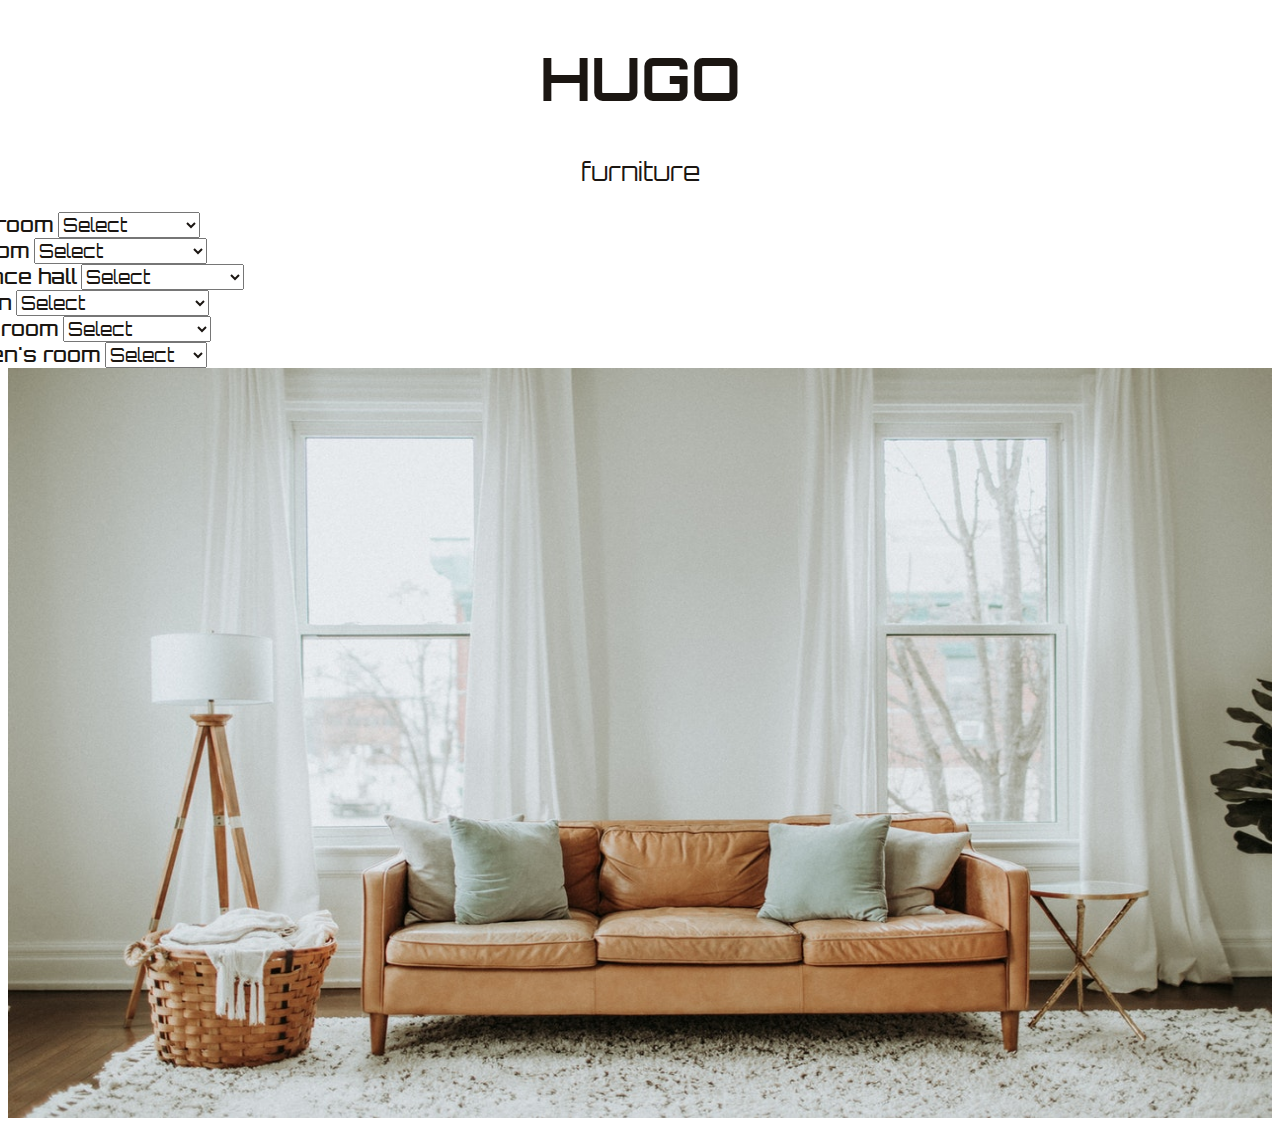
==== index.html @ 1f76936e "Add base structure" ====
<!DOCTYPE html>
<html lang="en">

<head>
    <meta charset="UTF-8">
    <meta name="viewport" content="width=device-width, initial-scale=1.0">

    <!-- BOOTSTRAP CSS -->
    <link rel="stylesheet" href="https://cdn.jsdelivr.net/npm/bootstrap@4.5.3/dist/css/bootstrap.min.css"
        integrity="sha384-TX8t27EcRE3e/ihU7zmQxVncDAy5uIKz4rEkgIXeMed4M0jlfIDPvg6uqKI2xXr2" crossorigin="anonymous">

    <!-- My css -->
    <link rel="stylesheet" href="assets/css/style.css">
    <title>Web Shop Hugo design</title>
</head>

<body>

    <div class="container-fluid">
        <div id="logo">
            <h1>Hugo</h1>
            <p>furniture</p>
        </div>
    </div>

    <div class="container">
        <div class="row navbar">
            <div class="col-2" id="ddlLivingRoomBlock">
            </div>

            <div class="col-2" id="ddlBedRoomBlock">
            </div>

            <div class="col-2" id="ddlEntranceHallBlock">
            </div>

            <div class="col-2" id="ddlKitchenBlock">
            </div>

            <div class="col-2" id="dinningRoomBlock">
            </div>

            <div class="col-2" id="ChildrensRoomBlock">
            </div>
        </div>
    </div>


    <div class="container-fluid img-background">
        <img src="assets/images/background_img.jpg" alt="background_img" class="img-fluid">
    </div>



    <script src="https://ajax.googleapis.com/ajax/libs/jquery/3.5.1/jquery.min.js"></script>
    <!-- Bootstrap -->
    <script src="https://cdn.jsdelivr.net/npm/bootstrap@4.5.3/dist/js/bootstrap.bundle.min.js"
        integrity="sha384-ho+j7jyWK8fNQe+A12Hb8AhRq26LrZ/JpcUGGOn+Y7RsweNrtN/tE3MoK7ZeZDyx"
        crossorigin="anonymous"></script>

    <!-- js -->
    <script src="assets/js/script.js"></script>
</body>

</html>
---- assets/css/style.css ----
@font-face{
    src:url(../fonts/Orbitron-VariableFont_wght.ttf);
    font-family: "my-font";
}

#logo{
    margin-top: 20px;
    margin-bottom: 20px;
    text-align: center;
    color:#1b1612;
    font-family: "my-font";
}
#logo h1{
    font-size: 60px;
    text-transform: uppercase;
}
#logo p{
    font-size: 25px;
}
.img-background img{
    width: 100%;
    height: 750px;
}
.container-fluid{
    padding-left: 0px !important;
    padding-right: 0px !important;
}

.label-style{
    font-size: 20px;
    font-family: "my-font";
    font-weight: 550;
    color: #1b1612;
}
.form-control{
    color: #1b1612;
    font-size: 18px;
    font-family: "my-font";
    
    
}
.row{
    margin-right: -80px !important;
    margin-left: -80px !important;  
}
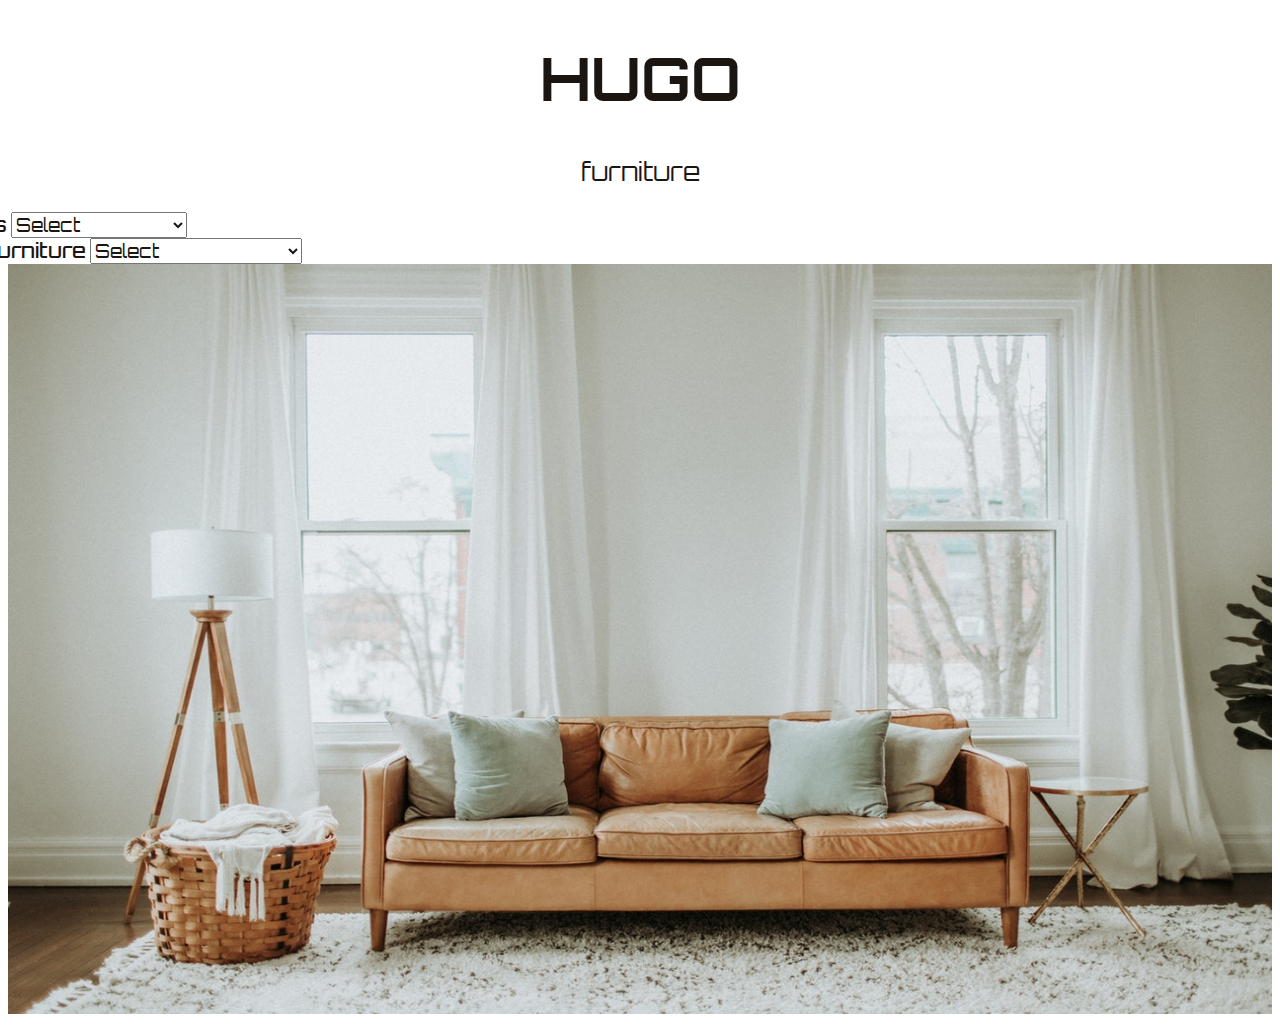
==== commit 21ceb7f1: "Add new products, add printing products" ====
--- a/index.html
+++ b/index.html
@@ -11,6 +11,7 @@
 
     <!-- My css -->
     <link rel="stylesheet" href="assets/css/style.css">
+
     <title>Web Shop Hugo design</title>
 </head>
 
@@ -25,22 +26,10 @@
 
     <div class="container">
         <div class="row navbar">
-            <div class="col-2" id="ddlLivingRoomBlock">
+            <div class="col-4" id="ddlRoomsBlock">
             </div>
 
-            <div class="col-2" id="ddlBedRoomBlock">
-            </div>
-
-            <div class="col-2" id="ddlEntranceHallBlock">
-            </div>
-
-            <div class="col-2" id="ddlKitchenBlock">
-            </div>
-
-            <div class="col-2" id="dinningRoomBlock">
-            </div>
-
-            <div class="col-2" id="ChildrensRoomBlock">
+            <div class="col-4" id="ddlTypeBlock">
             </div>
         </div>
     </div>
@@ -48,6 +37,10 @@
 
     <div class="container-fluid img-background">
         <img src="assets/images/background_img.jpg" alt="background_img" class="img-fluid">
+    </div>
+
+    <div class="container my-5">
+        <div class="row" id="productsBlock"></div>
     </div>
 
 
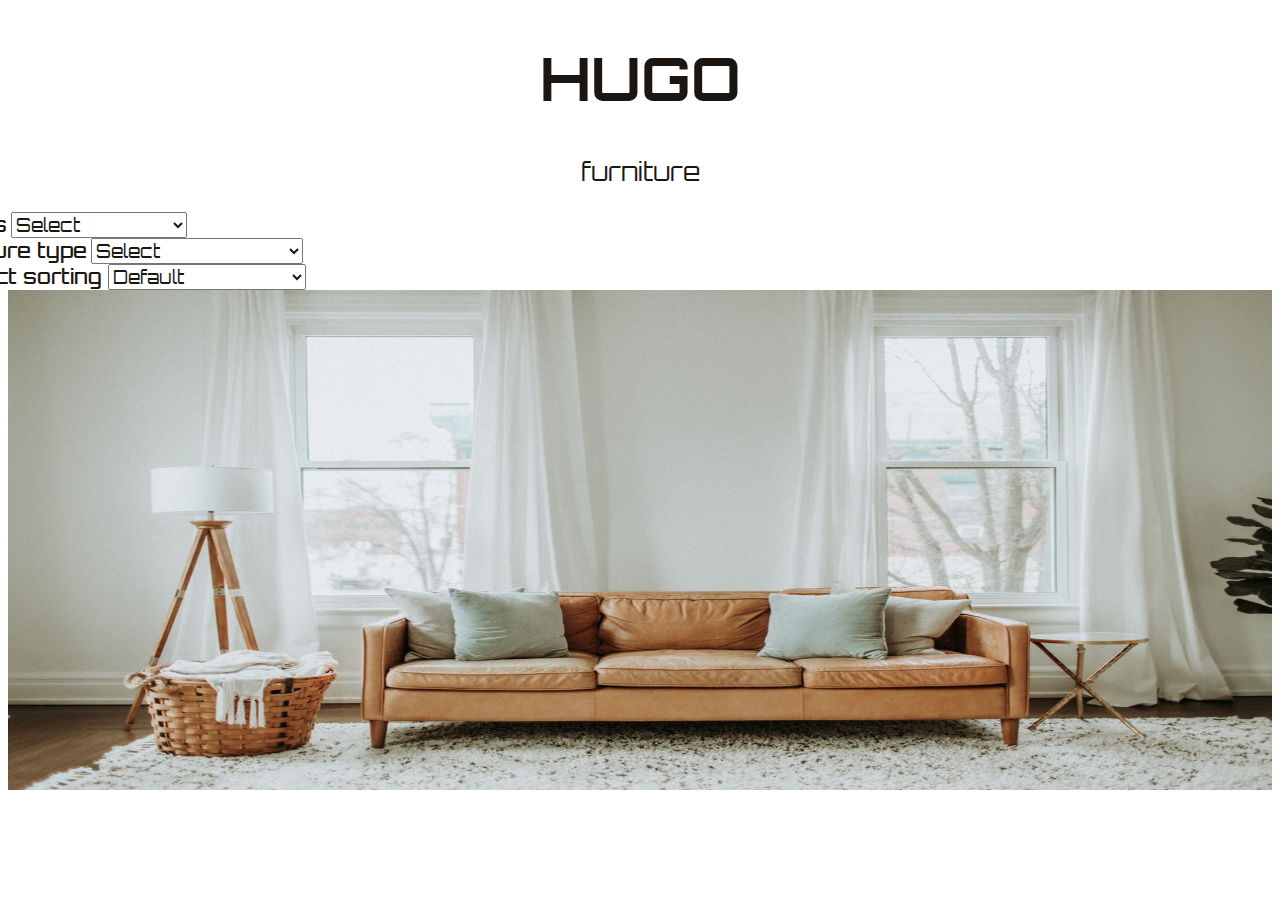
==== commit 61fbc94e: "add sorting" ====
--- a/index.html
+++ b/index.html
@@ -31,6 +31,16 @@
 
             <div class="col-4" id="ddlTypeBlock">
             </div>
+            <div class="col-4 sorting">
+                <div class="form-group">
+                    <label>Product sorting</label>
+                    <select id="ddlSort" class="form-control">
+                        <option value="0">Default</option>
+                        <option value="price-asc">Price-ascending</option>
+                        <option value="price-desc">Price-descending</option>
+                    </select>
+                </div>
+            </div>
         </div>
     </div>
 
--- a/assets/css/style.css
+++ b/assets/css/style.css
@@ -19,7 +19,7 @@
 }
 .img-background img{
     width: 100%;
-    height: 750px;
+    height: 500px;
 }
 .container-fluid{
     padding-left: 0px !important;
@@ -43,4 +43,11 @@
     margin-right: -80px !important;
     margin-left: -80px !important;  
 }
+.sorting{
+    font-size: 20px;
+    font-family: "my-font";
+    font-weight: 550;
+    color: #1b1612;
+}
 
+
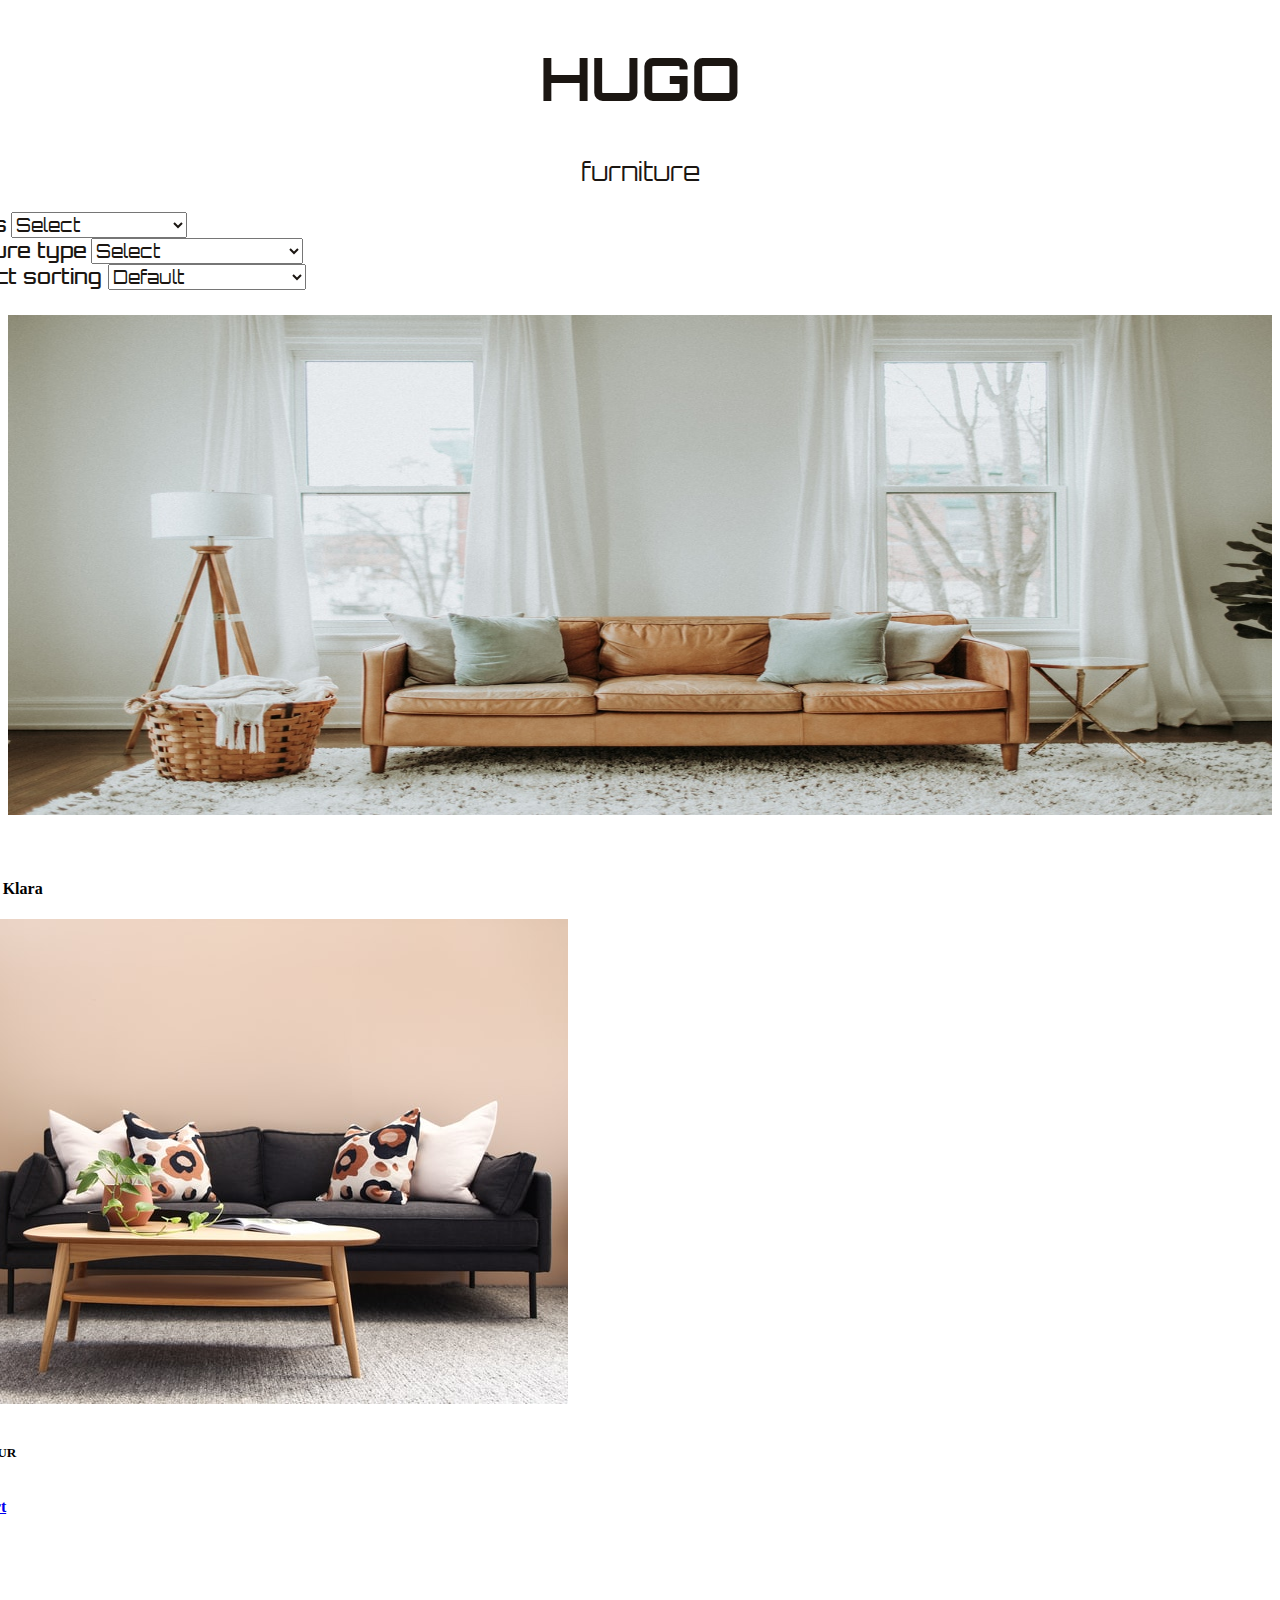
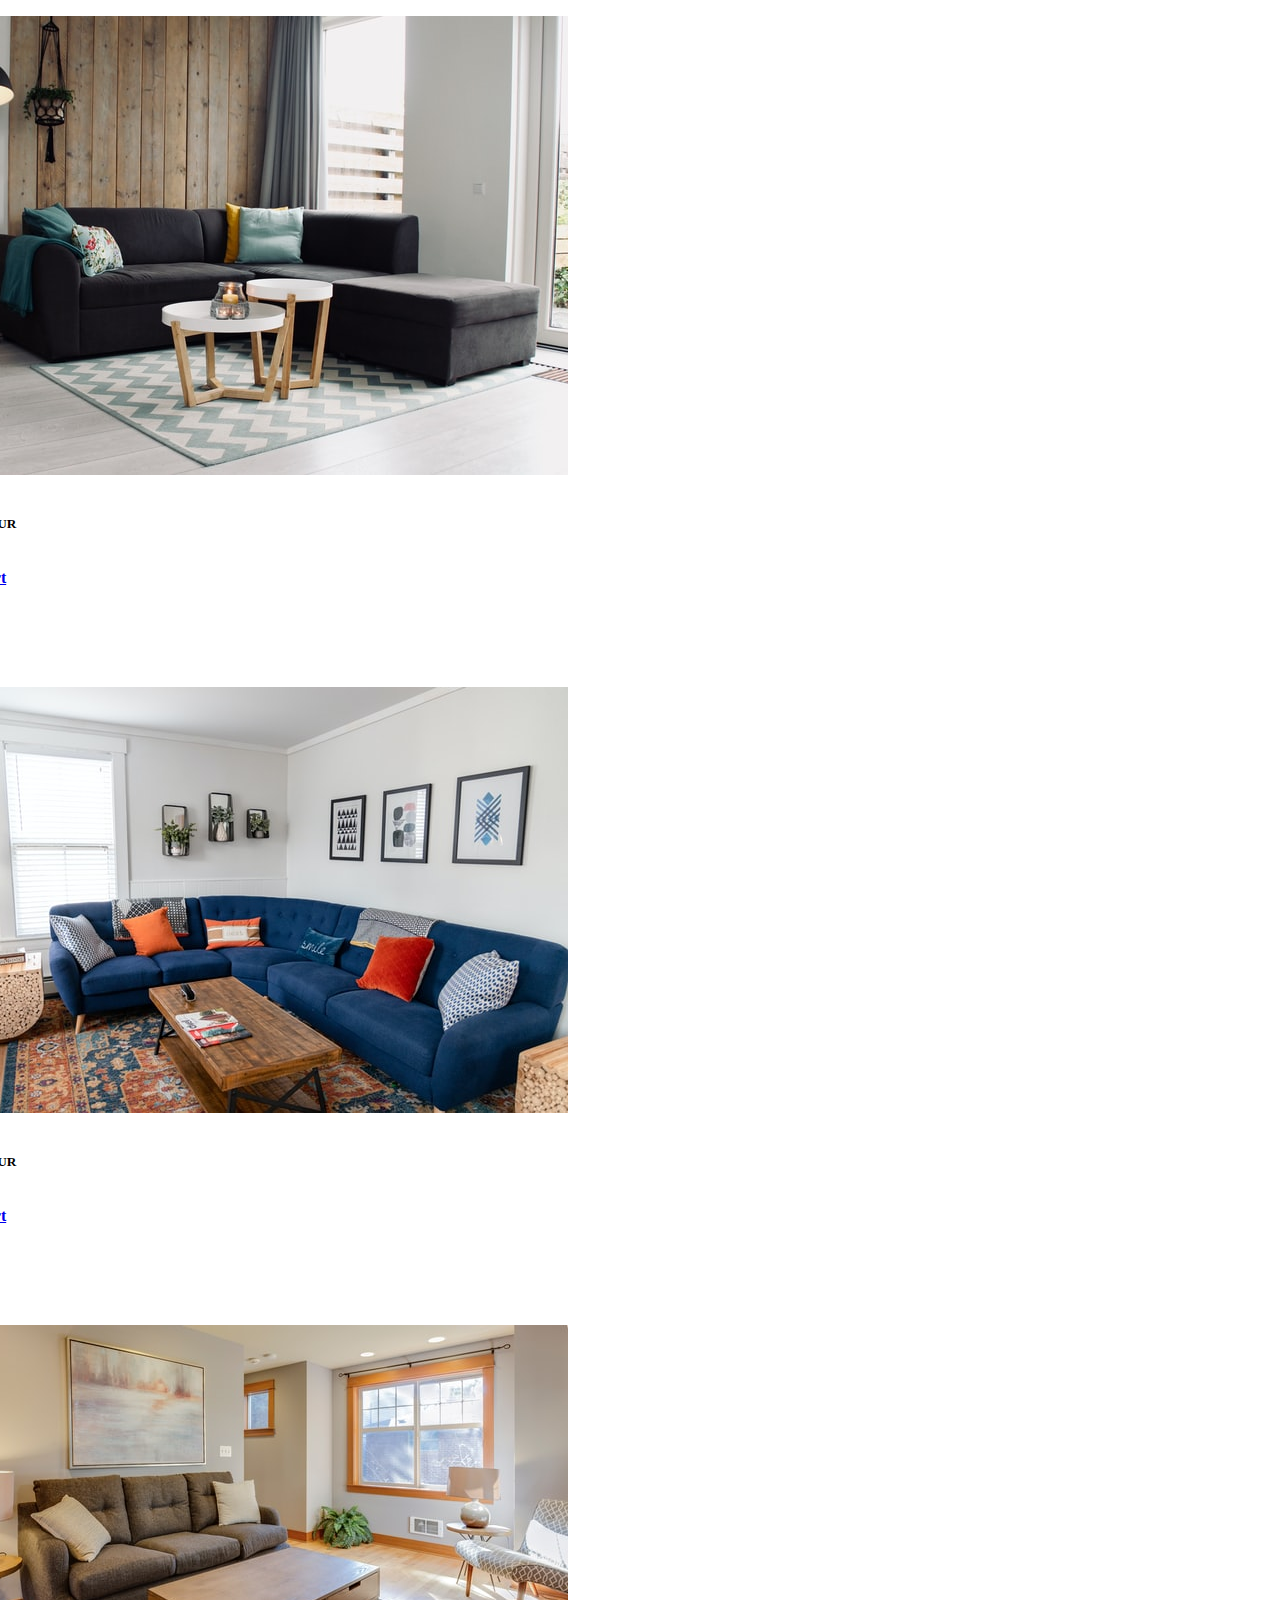
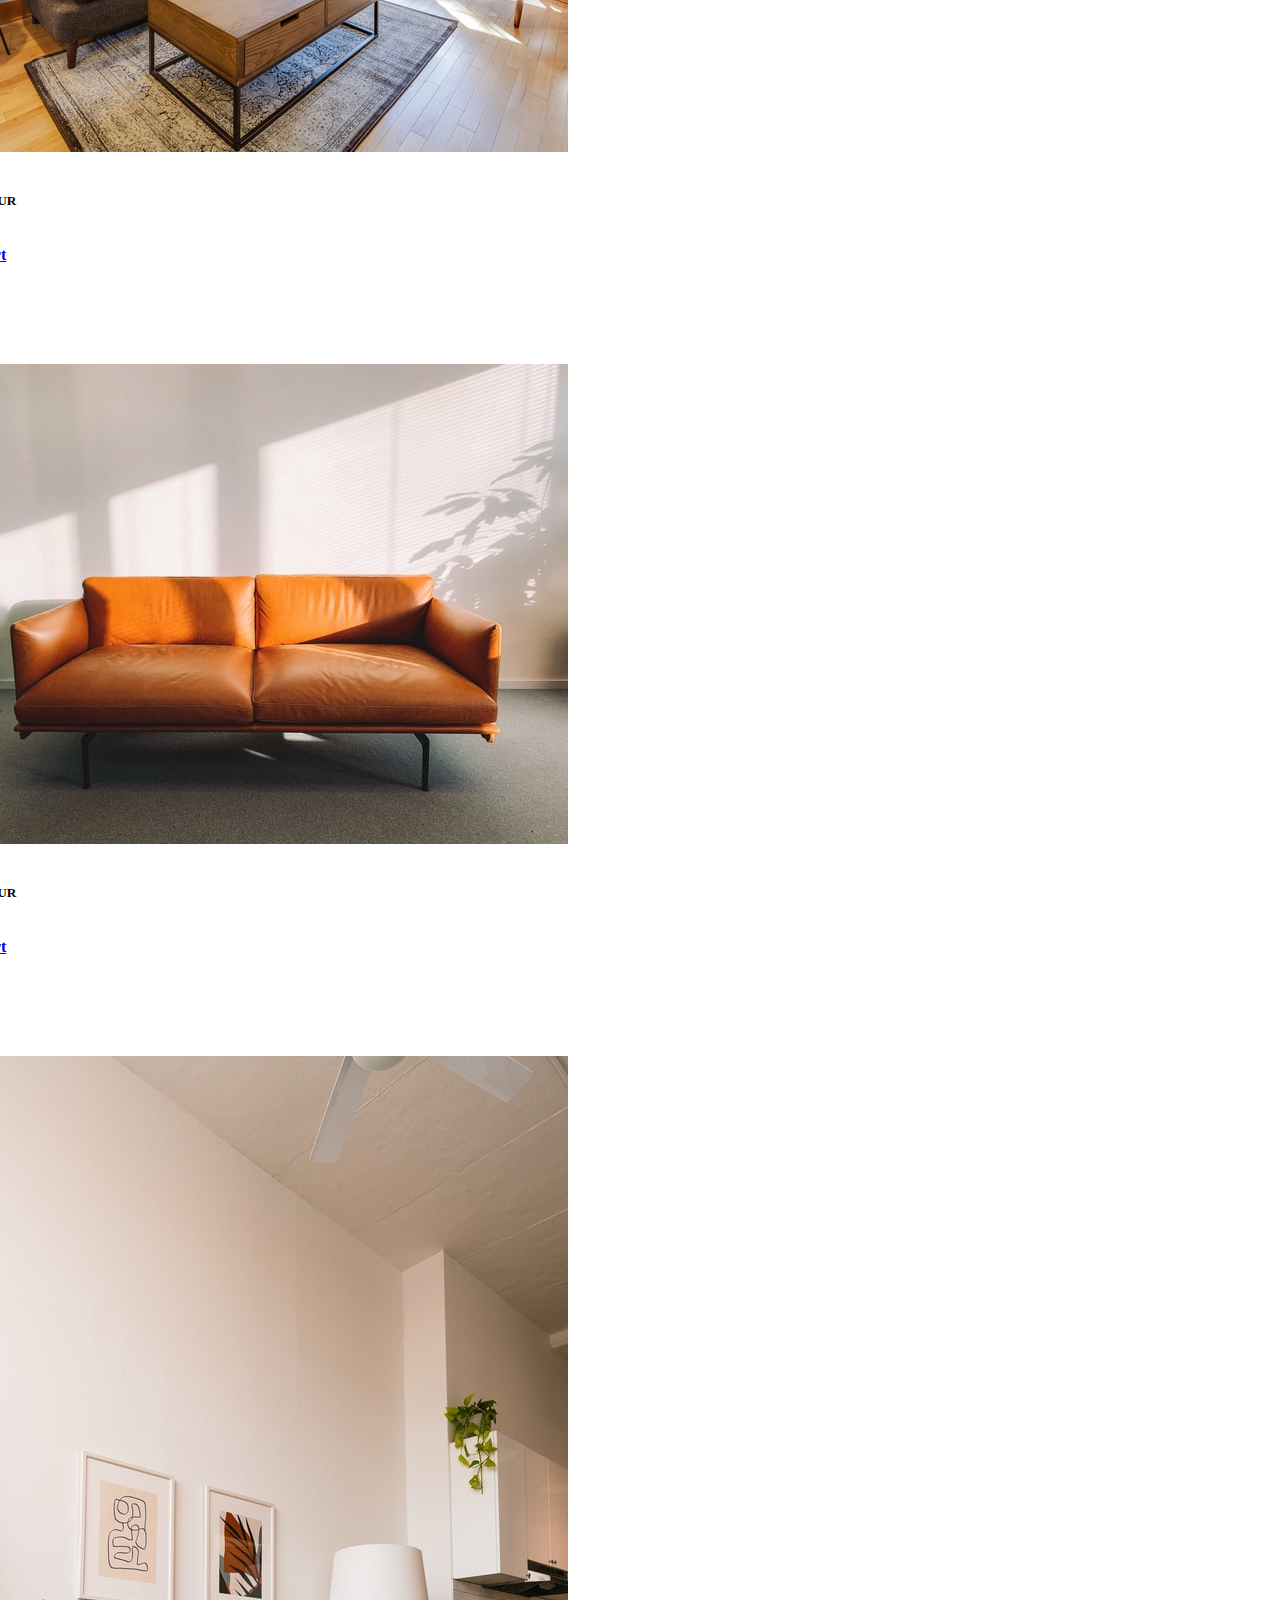
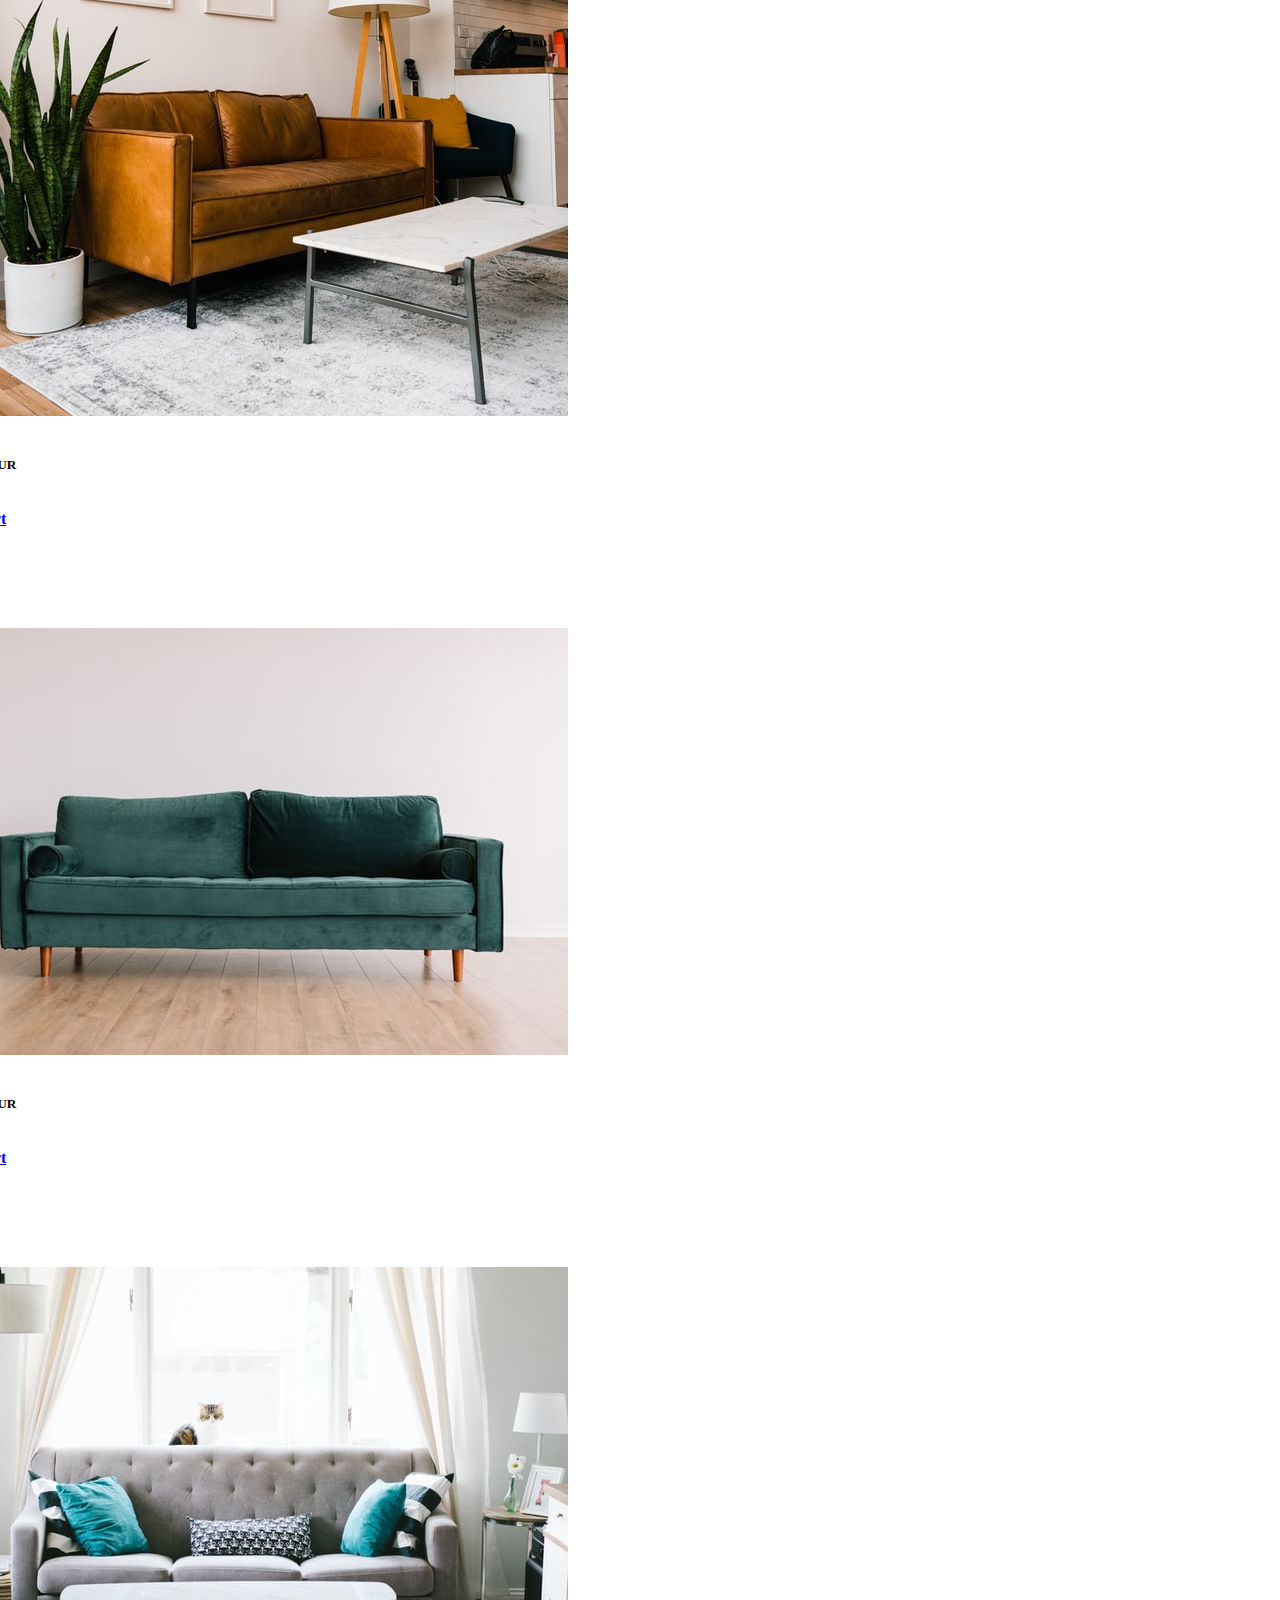
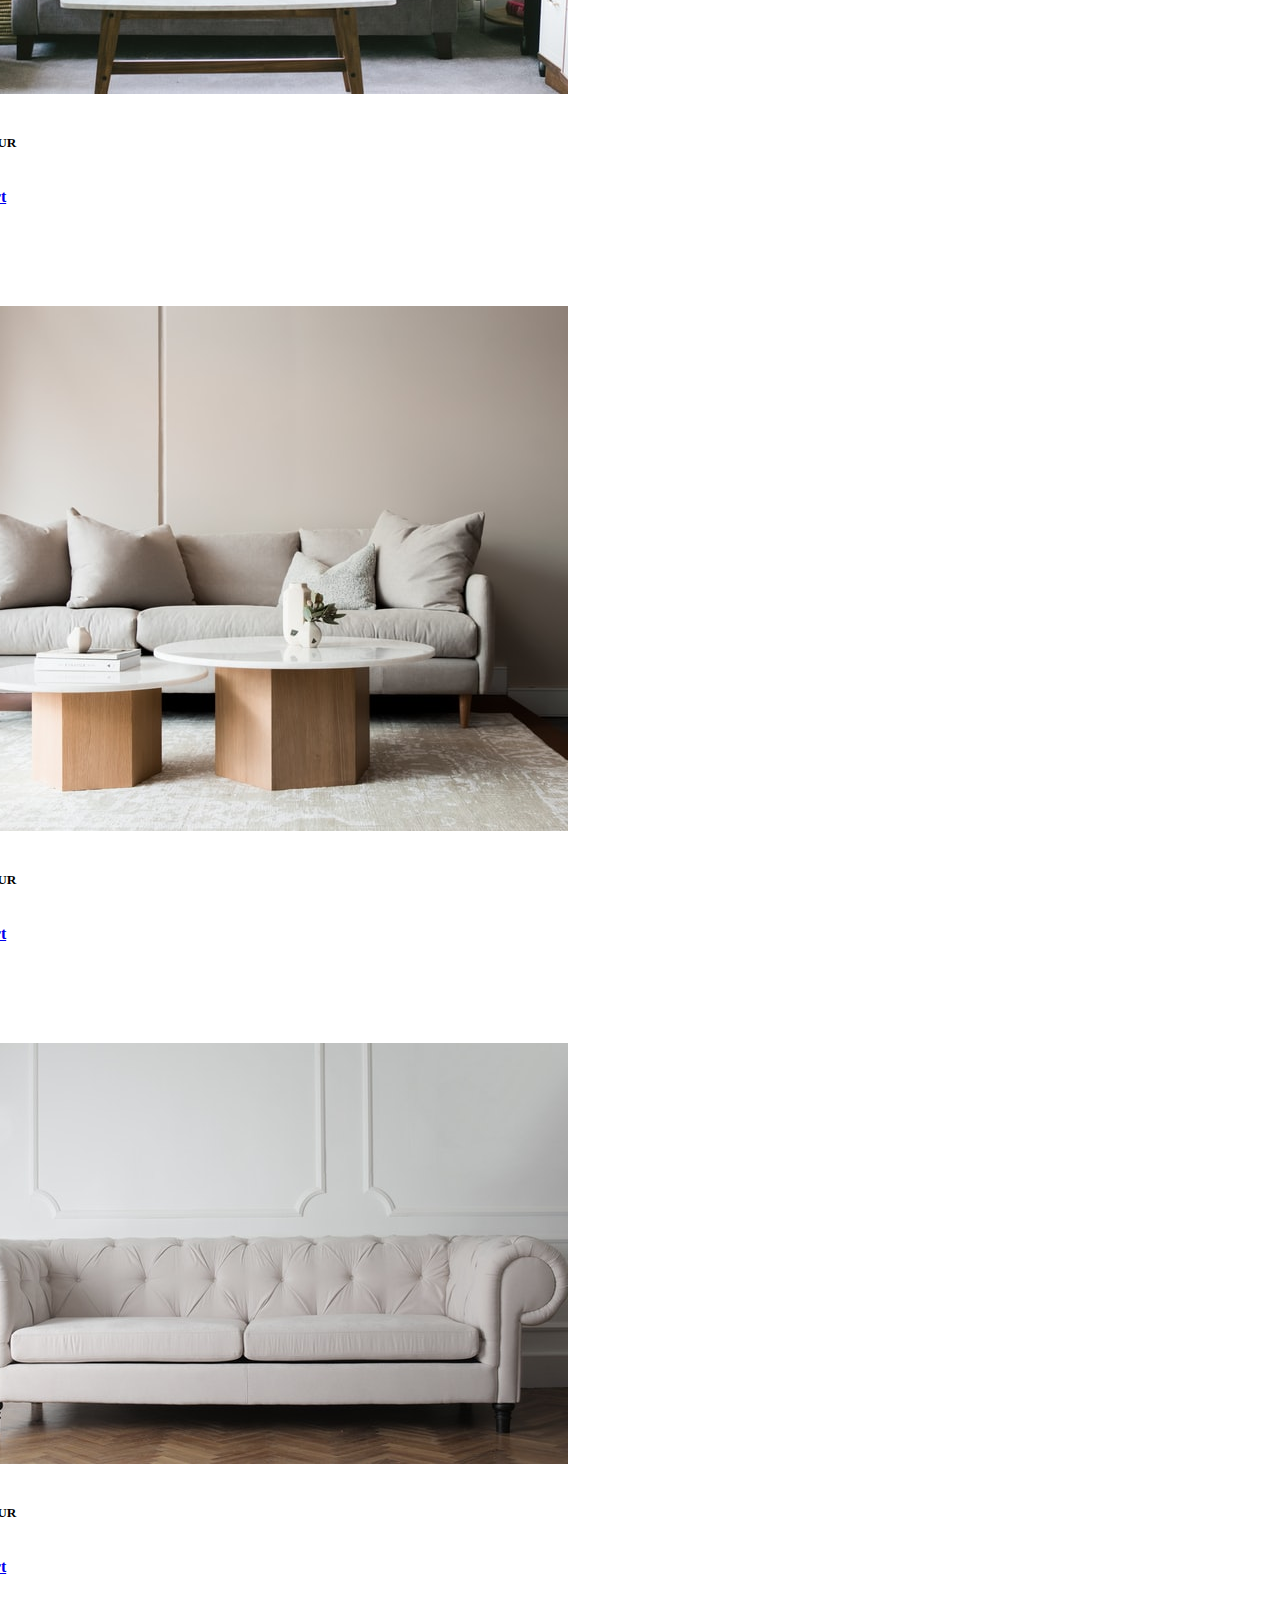
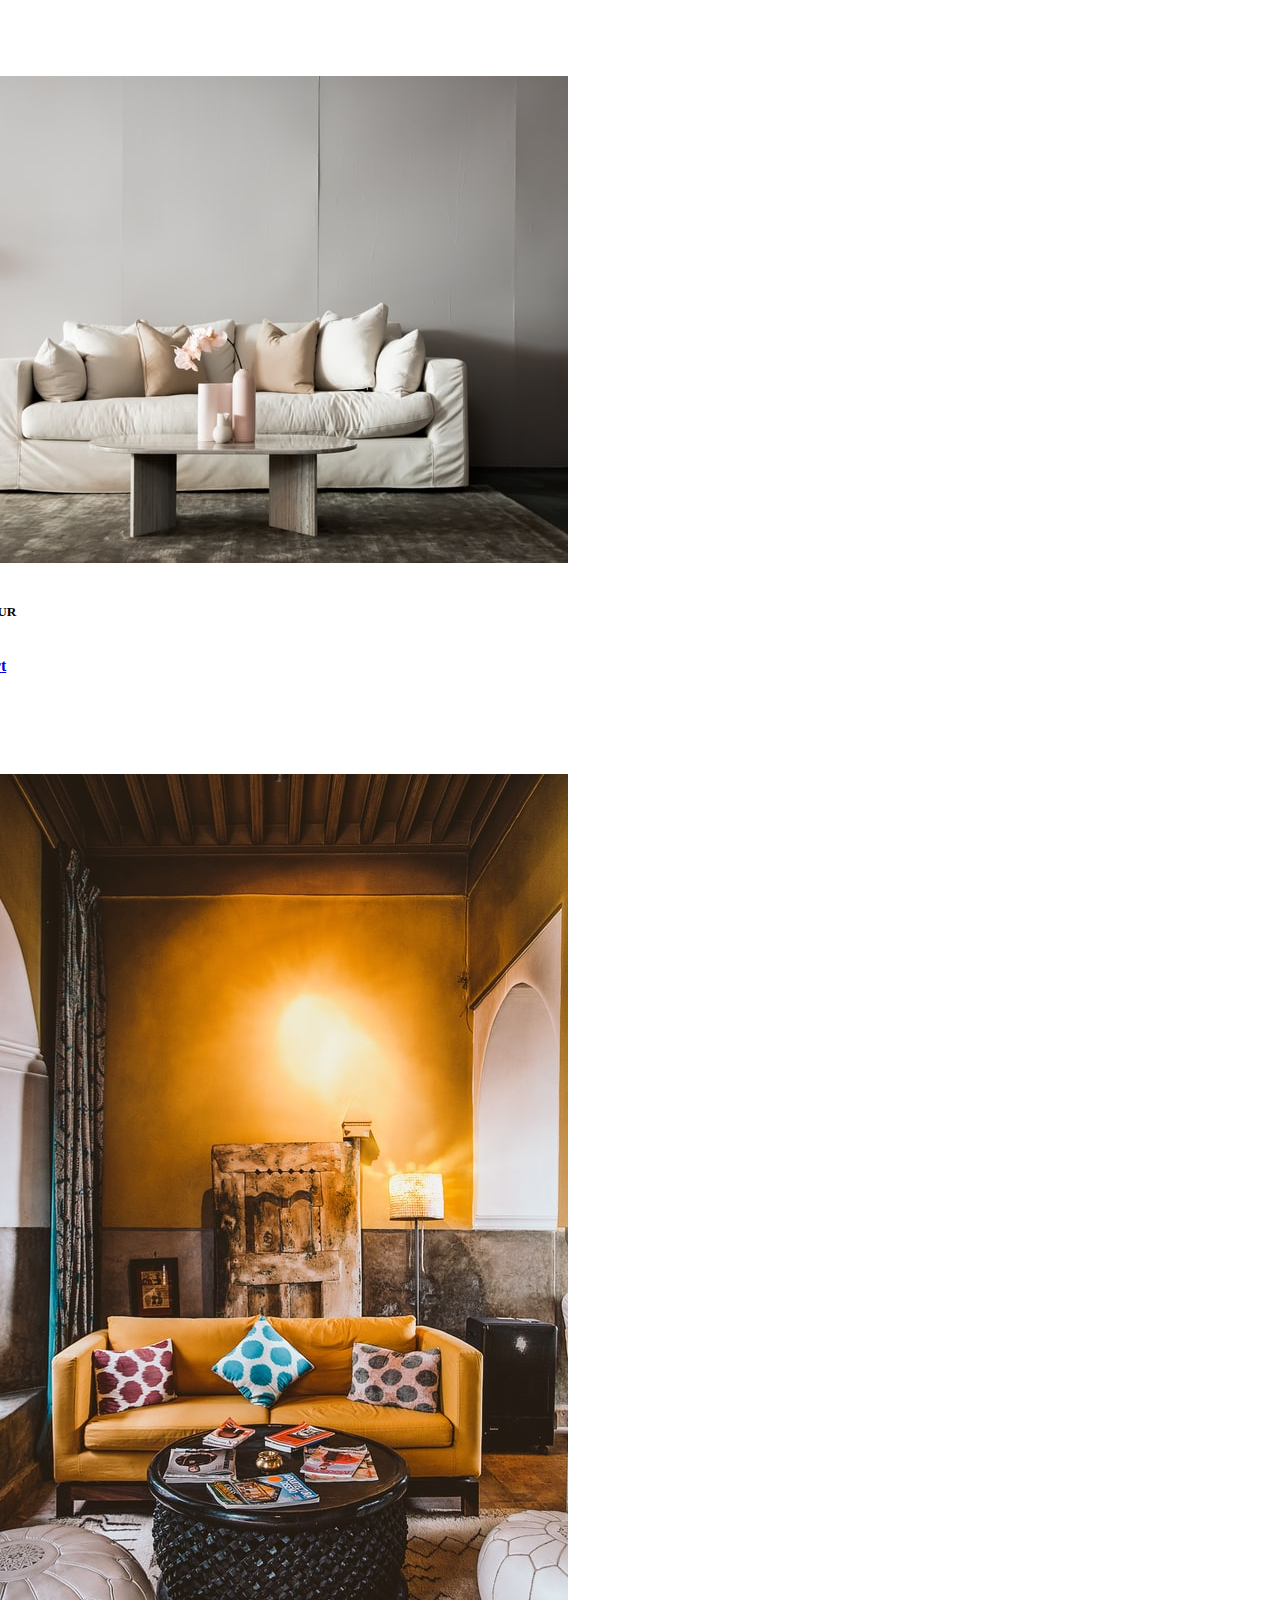
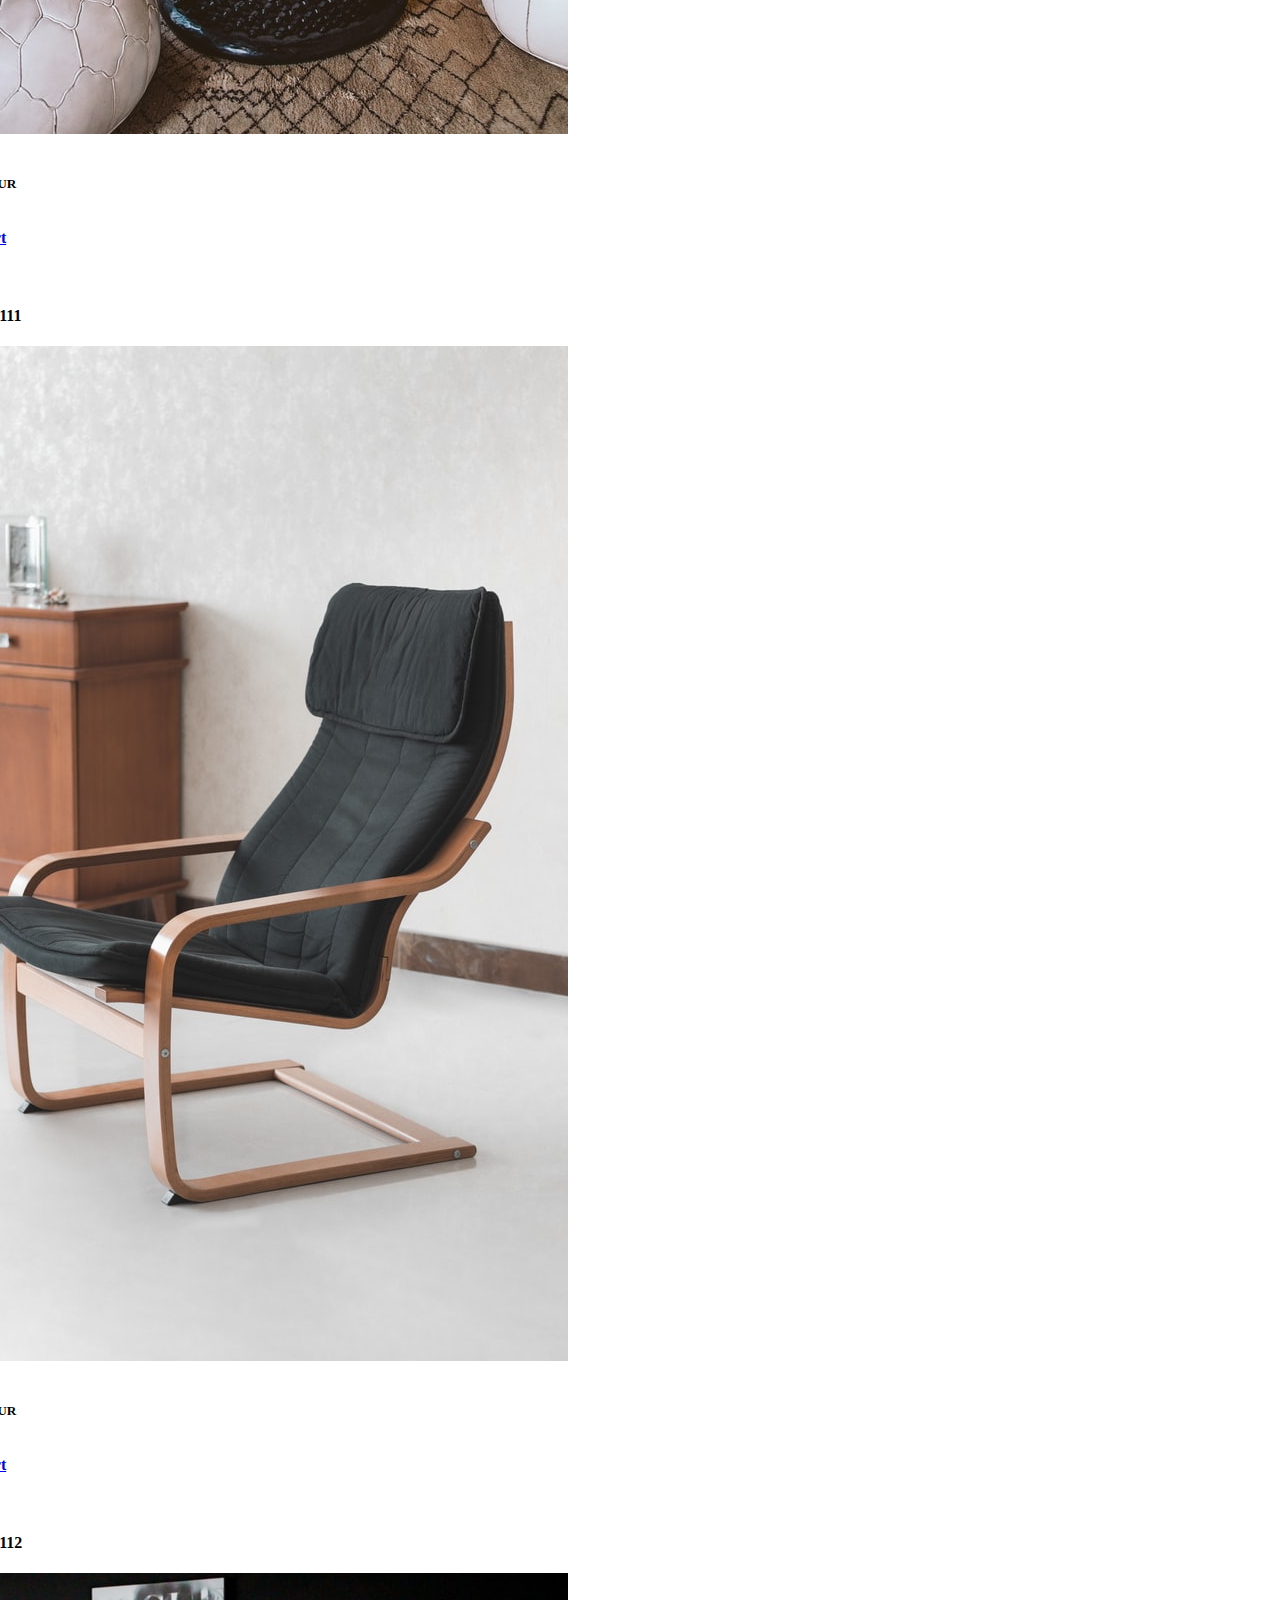
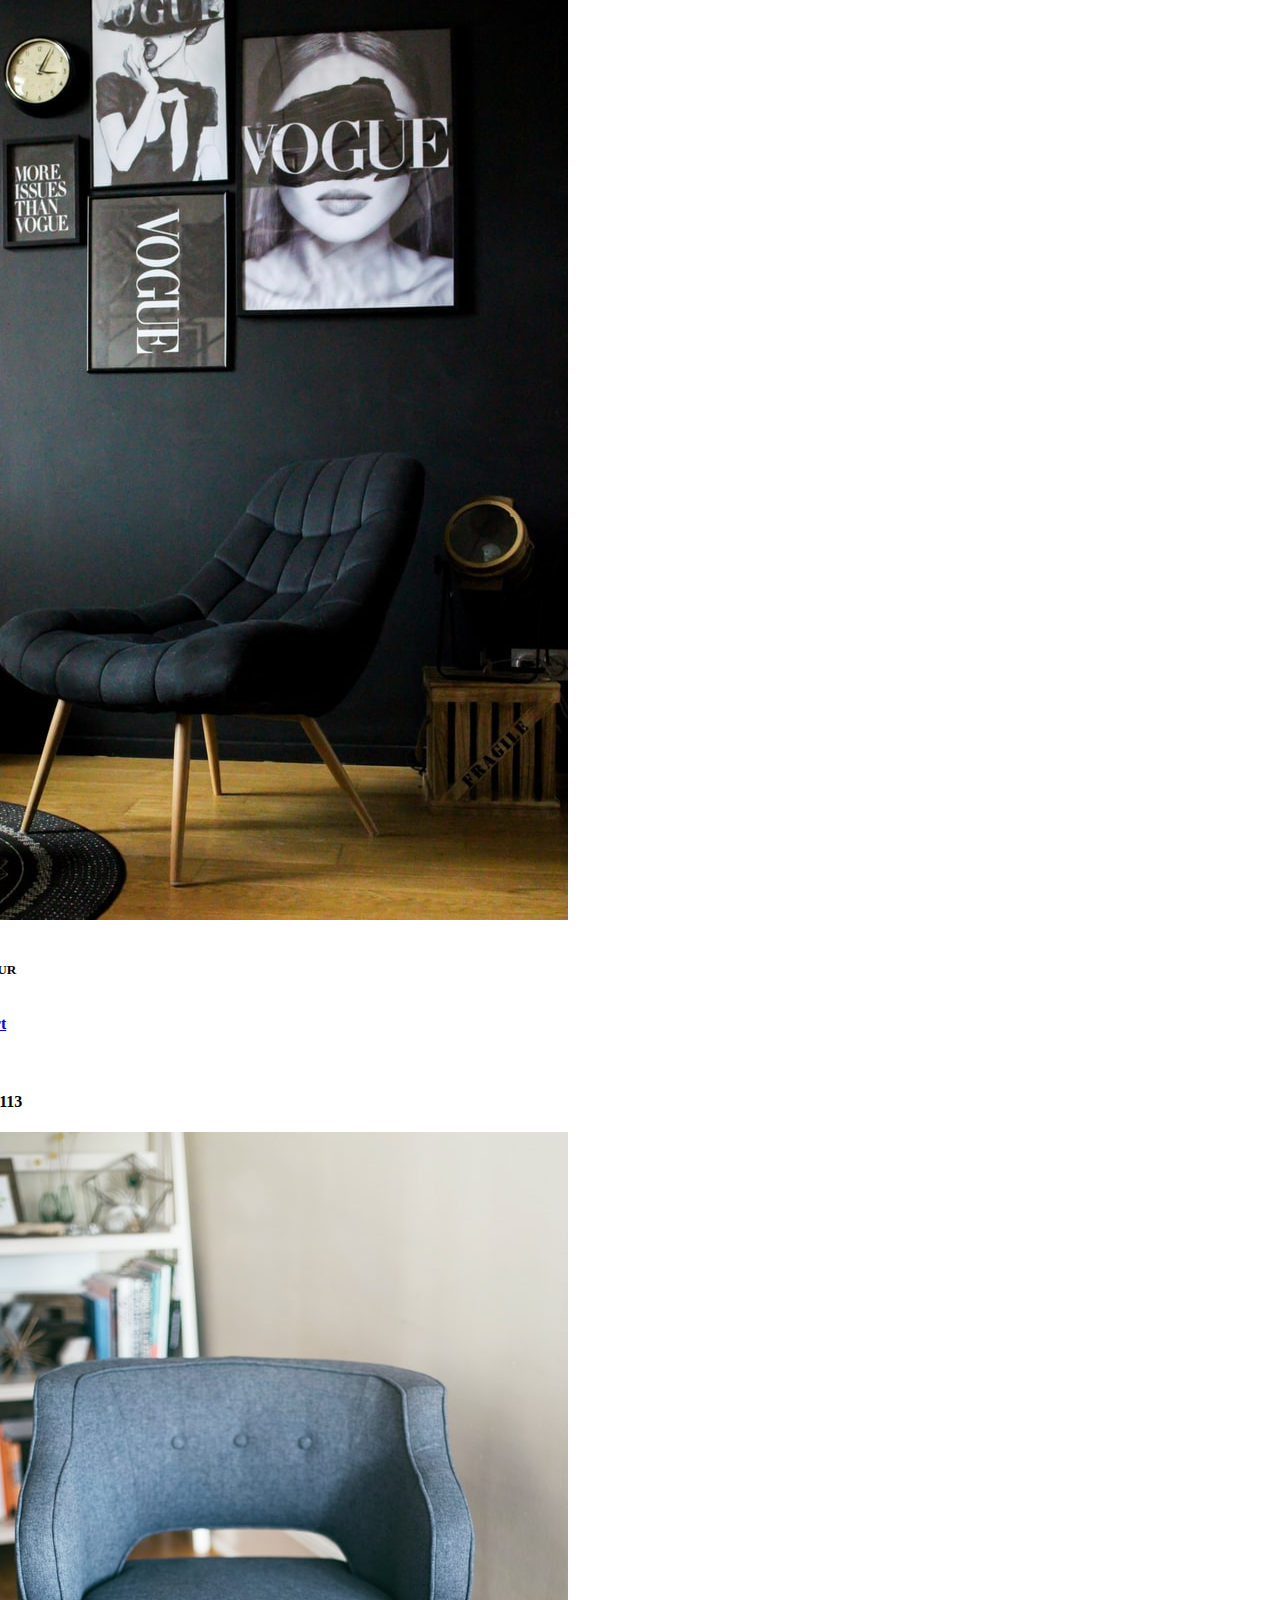
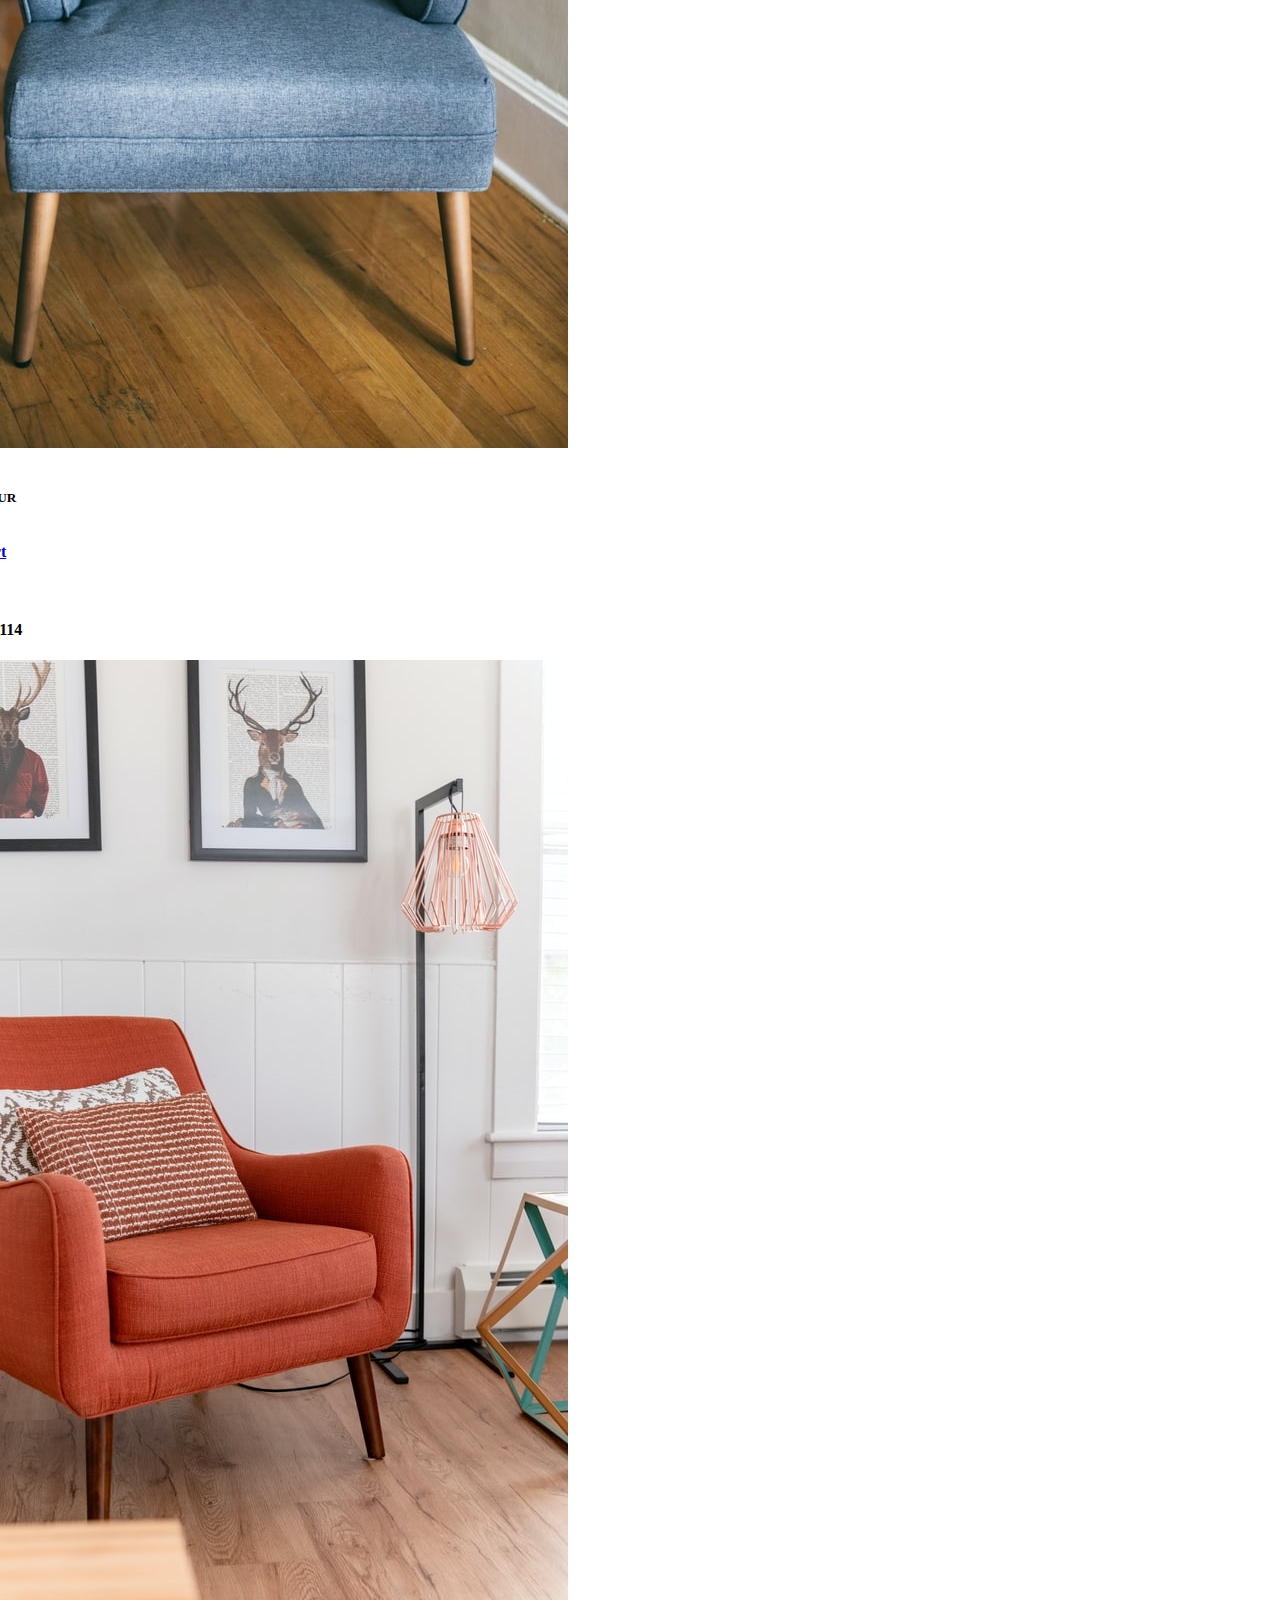
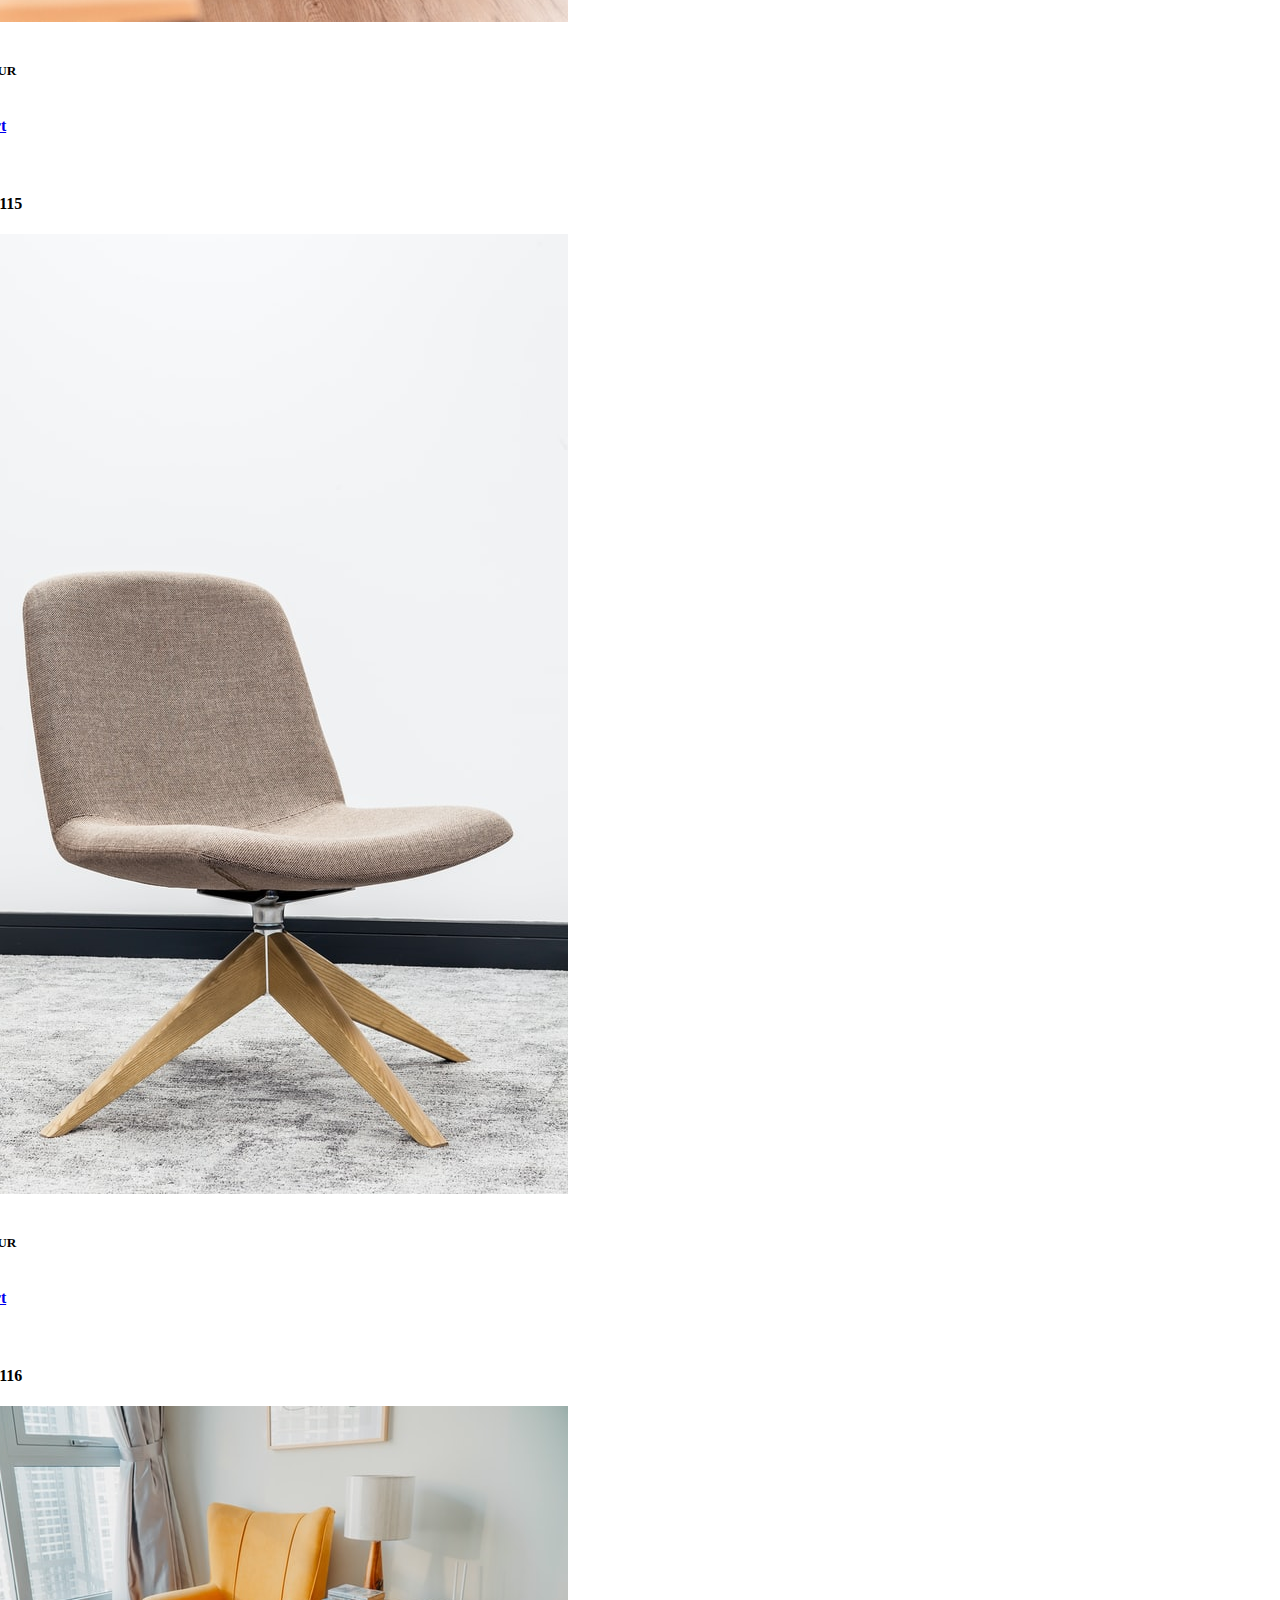
==== commit 9134b14d: "Add cart" ====
--- a/index.html
+++ b/index.html
@@ -11,6 +11,9 @@
 
     <!-- My css -->
     <link rel="stylesheet" href="assets/css/style.css">
+    
+    <!-- FOnt awesome -->
+    <link rel="stylesheet" href="https://cdnjs.cloudflare.com/ajax/libs/font-awesome/4.7.0/css/font-awesome.min.css">
 
     <title>Web Shop Hugo design</title>
 </head>
@@ -31,7 +34,7 @@
 
             <div class="col-4" id="ddlTypeBlock">
             </div>
-            <div class="col-4 sorting">
+            <div class="col-3 sorting">
                 <div class="form-group">
                     <label>Product sorting</label>
                     <select id="ddlSort" class="form-control">
@@ -40,6 +43,10 @@
                         <option value="price-desc">Price-descending</option>
                     </select>
                 </div>
+            </div>
+
+            <div class="col-1">
+                <a href="cart.html" class="cart"><i class="fas fa-cart-arrow-down"></i></i></a>
             </div>
         </div>
     </div>
@@ -54,7 +61,7 @@
     </div>
 
 
-
+    <!-- jquey ajax -->
     <script src="https://ajax.googleapis.com/ajax/libs/jquery/3.5.1/jquery.min.js"></script>
     <!-- Bootstrap -->
     <script src="https://cdn.jsdelivr.net/npm/bootstrap@4.5.3/dist/js/bootstrap.bundle.min.js"
--- a/assets/css/style.css
+++ b/assets/css/style.css
@@ -49,5 +49,22 @@
     font-weight: 550;
     color: #1b1612;
 }
+.no-products{
+    padding-top: 20px;
+    font-size: 20px;
+    font-weight: 500;
+}
+.price{
+    padding-top: 15px;
+    padding-bottom: 15px;
+}
+.cart{
+    font-size: 20px;
+    font-family: "my-font";
+}
+.sum{
+    font-size: 18px;
+   
+}
 
 
